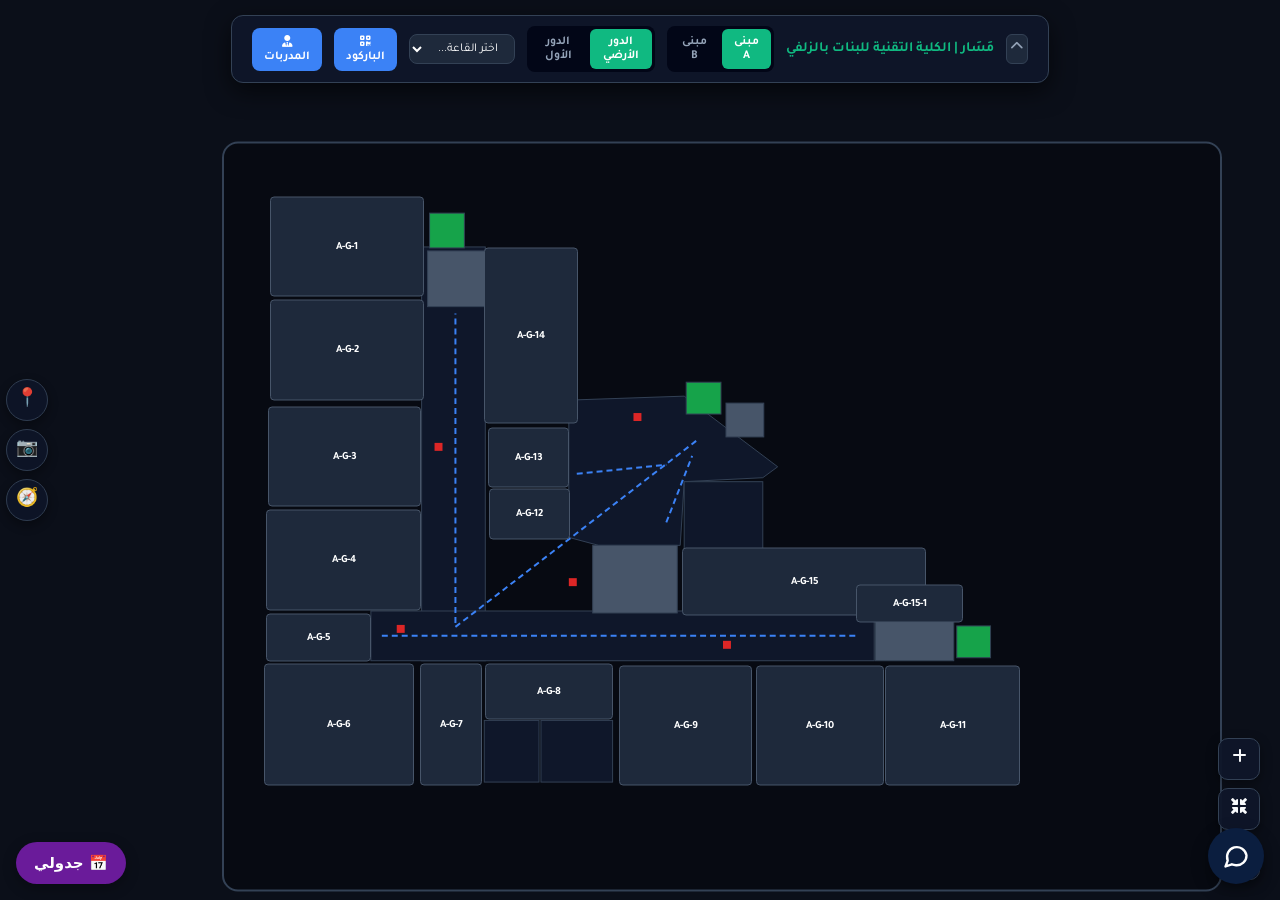
==== index.html @ adf26fe3 "Add files via upload" ====
<!DOCTYPE html>
<html lang="ar" dir="rtl">
<head>
  <meta charset="UTF-8">
  <script src="splash.js"></script>
  <meta name="viewport" content="width=device-width, initial-scale=1.0">
  <title>خريطة الكلية التقنية للبنات بالزلفي</title>
  <link rel="stylesheet" href="style.css">
  <link href="https://fonts.googleapis.com/css2?family=Tajawal:wght@400;500;700;800&display=swap" rel="stylesheet">
  <link rel="stylesheet" href="https://cdnjs.cloudflare.com/ajax/libs/font-awesome/6.4.0/css/all.min.css">
</head>
<body>

  <!-- أزرار التحكم بالتكبير والتصغير والسحب -->
  <div class="zoom-controls">
    <button onclick="zoomIn()" title="تكبير"><i class="fas fa-plus"></i></button>
    <button onclick="resetZoom()" title="إعادة ضبط"><i class="fas fa-compress-arrows-alt"></i></button>
    <button onclick="zoomOut()" title="تصغير"><i class="fas fa-minus"></i></button>
  </div>

  <!-- الشريط العلوي للتحكم -->
  <header class="top-controls" id="topControls">
    <button class="toggle-btn" onclick="toggleHeader()" title="طوي/إظهار الشريط">
      <i class="fas fa-chevron-up" id="toggleIcon"></i>
    </button>
    
    <div class="brand-title">
      <h2>مَسَار | الكلية التقنية للبنات بالزلفي</h2>
    </div>

    <!-- اختيارات المبنى -->
    <div class="btn-group">
      <button id="bldg-A" class="tab-btn active" onclick="selectBuilding('A')">مبنى A</button>
      <button id="bldg-B" class="tab-btn" onclick="selectBuilding('B')">مبنى B</button>
    </div>
    <!-- اختيارات الأدوار -->
    <div class="btn-group" id="floorSelector"></div>

    <!-- قائمة القاعات -->
    <div class="search-select">
      <select id="roomDropdown" onchange="highlightAndRoute()">
        <option value="">اختر القاعة...</option>
      </select>
    </div>

    <button class="qr-btn" onclick="openQrModal()">
      <i class="fas fa-qrcode"></i> الباركود
    </button>

    <button class="qr-btn" onclick="openTrainers()">
      <i class="fas fa-user-tie"></i> المدربات
    </button>
  </header>

  <!-- مساحة الخريطة مع إمكانية السحب والتكبير -->
  <main class="map-wrapper" id="mapWrapper">
    <div class="blueprint-board" id="blueprintBoard">
      <!-- ممرات المباني SVG -->
      <svg id="corridorSvg" class="svg-layer" viewBox="0 0 1000 750"></svg>

      <!-- القاعات والمكاتب -->
      <div id="roomsContainer"></div>

      <!-- مسارات التوجيه المتناسبة مع الممرات -->
      <svg id="navigationSvg" class="svg-layer" viewBox="0 0 1000 750">
        <path id="routePath" d="" stroke="#10b981" stroke-width="6" stroke-dasharray="10 6" stroke-linecap="round" stroke-linejoin="round" fill="none" />
        <g id="liveMarker" style="display:none;">
          <circle id="markerCircle" r="14" fill="#10b981" stroke="#ffffff" stroke-width="3" />
          <circle r="24" fill="rgba(16, 185, 129, 0.4)" class="ping-ring" />
        </g>
      </svg>
    </div>
  </main>

  <!-- شريط التوجيه السفلي -->
  <div id="infoBanner" class="info-banner" style="display:none;">
    <span id="infoText">جاري التوجيه...</span>
    <button onclick="clearNavigation()" class="clear-btn">إنهاء التوجيه</button>
  </div>

  <!-- نافذة شرح وطريقة تطبيق الباركود -->
  <div id="qrModal" class="modal-overlay">
    <div class="modal-content">
      <h3>شرح وتطبيق نظام الباركود (QR Code)</h3>
      <p class="modal-desc">
        آلية العمل: يتم طباعة ملصق QR كود ولصقه عند بوابة كل مبنى أو عند السلالم. عند مسح الكود بكاميرا الجوال، يتم فتح الخريطة تلقائياً وتحديد موقعك الحالي على الخريطة، ثم تتبع حركتك أثناء المشي.
      </p>

      <div class="qr-preview-box">
        <div class="qr-card">
          <h4>مثال: ملصق عند باب القاعة B-G-11</h4>
          <img src="https://api.qrserver.com/v1/create-qr-code/?size=150x150&data=https%3A%2F%2Fxulb7.github.io%2Fmap%2F%3Ffrom%3DB-G-11" alt="QR Example">
          <code>?from=B-G-11</code>
        </div>
      </div>

      <div class="modal-actions">
        <button onclick="PDR.scan()" class="test-btn">📷 مسح باركود لتحديد موقعي</button>
        <button onclick="testQrScan('B', 'الدور الأرضي', 'B-G-11')" class="test-btn">تجربة مسح باركود القاعة B-G-11</button>
        <button onclick="closeQrModal()" class="close-btn">إغلاق Window</button>
      </div>
    </div>
  </div>

  <!-- نافذة المدربات -->
  <div id="trainersModal" class="modal-overlay">
    <div class="modal-content">
      <h3>المدربات</h3>
      <div id="trainersList" class="tr-list"></div>
      <div class="modal-actions">
        <button onclick="closeTrainers()" class="close-btn">إغلاق</button>
      </div>
    </div>
  </div>
  <style>
    .tr-list{max-height:60vh;overflow-y:auto;margin:12px 0;text-align:right}
    .tr-card{border:1px solid rgba(128,128,128,.35);background:rgba(128,128,128,.12);border-radius:12px;padding:12px;margin-bottom:10px}
    .tr-title{display:block;font-weight:800}
    .tr-office{display:block;font-size:.85em;opacity:.75;margin-top:2px}
    .tr-person{margin-top:8px;padding-top:8px;border-top:1px dashed rgba(128,128,128,.3)}
    .tr-name{display:block;font-weight:700}
    .tr-mail{display:block;font-size:.85em;color:#38bdf8;direction:ltr;text-align:right;word-break:break-all}
    .tr-go{margin-top:10px;width:100%}
  </style>

  <script src="script.js?v=3"></script>
  <script src="pdr-nav.js?v=2"></script>
  <link rel="stylesheet" href="schedule.css">
<script src="schedule.js"></script>
  <script src="assistant.js" defer></script>
</body>
</html>
---- style.css ----
:root {
  --bg-color: #0b0f19;
  --panel-bg: rgba(15, 23, 42, 0.95);
  --border-color: #334155;
  --primary-green: #10b981;
  --primary-blue: #2563eb;
  --text-main: #f8fafc;
  --text-sub: #94a3b8;
}

* {
  box-sizing: border-box;
  margin: 0;
  padding: 0;
  font-family: 'Tajawal', sans-serif;
}

body, html {
  width: 100vw;
  height: 100vh;
  overflow: hidden;
  background-color: var(--bg-color);
  color: var(--text-main);
  user-select: none;
}

/* أزرار التحكم بالتكبير والتصغير */
.zoom-controls {
  position: fixed;
  bottom: 20px;
  right: 20px;
  z-index: 120;
  display: flex;
  flex-direction: column;
  gap: 8px;
}

.zoom-controls button {
  width: 42px;
  height: 42px;
  border-radius: 10px;
  background: var(--panel-bg);
  border: 1px solid var(--border-color);
  color: var(--text-main);
  font-size: 16px;
  cursor: pointer;
  box-shadow: 0 4px 12px rgba(0,0,0,0.4);
  transition: all 0.2s;
}

.zoom-controls button:hover {
  background: var(--primary-green);
  color: #fff;
}

/* الشريط العلوي */
.top-controls {
  position: fixed;
  top: 15px;
  left: 50%;
  transform: translateX(-50%);
  z-index: 100;
  background: var(--panel-bg);
  border: 1px solid var(--border-color);
  border-radius: 12px;
  padding: 10px 20px;
  display: flex;
  align-items: center;
  gap: 12px;
  box-shadow: 0 8px 25px rgba(0,0,0,0.6);
  transition: transform 0.3s ease, opacity 0.3s ease;
}

.top-controls.collapsed {
  transform: translate(-50%, -85%);
  opacity: 0.9;
}

.toggle-btn {
  background: #1e293b;
  border: 1px solid var(--border-color);
  color: var(--text-sub);
  width: 30px;
  height: 30px;
  border-radius: 6px;
  cursor: pointer;
}

.brand-title h2 {
  font-size: 14px;
  color: var(--primary-green);
  white-space: nowrap;
}

.btn-group {
  display: flex;
  background: #020617;
  padding: 3px;
  border-radius: 8px;
  gap: 3px;
}

.tab-btn {
  background: transparent;
  border: none;
  color: var(--text-sub);
  padding: 6px 12px;
  font-size: 12px;
  font-weight: bold;
  border-radius: 6px;
  cursor: pointer;
}

.tab-btn.active {
  background: var(--primary-green);
  color: #fff;
}

#bldg-B.active {
  background: var(--primary-blue);
}

.search-select select {
  background: #1e293b;
  color: #fff;
  border: 1px solid var(--border-color);
  padding: 7px 12px;
  border-radius: 8px;
  font-size: 12px;
  outline: none;
  cursor: pointer;
}

.qr-btn {
  background: #3b82f6;
  color: #fff;
  border: none;
  padding: 7px 12px;
  border-radius: 8px;
  font-size: 12px;
  cursor: pointer;
  font-weight: bold;
}

/* حاوية الخريطة للتكبير والسحب */
.map-wrapper {
  width: 100vw;
  height: 100vh;
  display: flex;
  align-items: center;
  justify-content: center;
  cursor: grab;
}

.map-wrapper:active {
  cursor: grabbing;
}

.blueprint-board {
  position: relative;
  width: 1000px;
  height: 750px;
  background: #070a12;
  border: 2px solid var(--border-color);
  border-radius: 16px;
  transform-origin: center center;
  transition: transform 0.05s linear;
}

.svg-layer {
  position: absolute;
  top: 0;
  left: 0;
  width: 100%;
  height: 100%;
  pointer-events: none;
}

/* تنسيق القاعات والمكاتب */
.room-node {
  position: absolute;
  background: #1e293b;
  border: 1.5px solid #475569;
  color: #ffffff;
  border-radius: 4px;
  display: flex;
  align-items: center;
  justify-content: center;
  font-size: 11px;
  font-weight: bold;
  text-align: center;
  cursor: pointer;
  transition: background 0.2s, border-color 0.2s;
}

.room-node:hover {
  border-color: var(--primary-green);
  background: #334155;
}

.room-node.selected {
  background: var(--primary-green) !important;
  border-color: #34d399 !important;
  color: #fff !important;
  box-shadow: 0 0 20px rgba(16, 185, 129, 0.8);
  z-index: 10;
}

.room-node.blue-bg {
  background: #1e3a8a;
  border-color: #2563eb;
}

.room-node.green-bg {
  background: #064e3b;
  border-color: #059669;
}

/* تأثير الحلقة النابضة للموقع */
.ping-ring {
  animation: ping 1.5s cubic-bezier(0, 0, 0.2, 1) infinite;
}

@keyframes ping {
  75%, 100% {
    transform: scale(2);
    opacity: 0;
  }
}

/* شريط التوجيه السفلي */
.info-banner {
  position: fixed;
  bottom: 25px;
  left: 50%;
  transform: translateX(-50%);
  background: var(--panel-bg);
  border: 1px solid var(--primary-green);
  padding: 10px 20px;
  border-radius: 10px;
  display: flex;
  align-items: center;
  gap: 15px;
  font-size: 13px;
  z-index: 110;
}

.clear-btn {
  background: #ef4444;
  color: #fff;
  border: none;
  padding: 5px 12px;
  border-radius: 6px;
  cursor: pointer;
  font-size: 11px;
}

/* النافذة المنبثقة للباركود */
.modal-overlay {
  position: fixed;
  top:0; left:0; width:100vw; height:100vh;
  background: rgba(0,0,0,0.8);
  z-index: 200;
  display: none;
  align-items: center;
  justify-content: center;
}

.modal-content {
  background: #0f172a;
  border: 1px solid var(--border-color);
  border-radius: 16px;
  padding: 25px;
  max-width: 500px;
  width: 90%;
  text-align: center;
}

.modal-desc {
  font-size: 13px;
  color: var(--text-sub);
  margin: 15px 0;
  line-height: 1.6;
}

.qr-preview-box {
  background: #020617;
  padding: 15px;
  border-radius: 10px;
  margin-bottom: 20px;
}

.qr-card img {
  border-radius: 8px;
  margin: 10px 0;
}

.qr-card code {
  display: block;
  font-size: 11px;
  color: var(--primary-green);
}

.modal-actions {
  display: flex;
  gap: 10px;
  justify-content: center;
}

.test-btn {
  background: var(--primary-green);
  color: #fff;
  border: none;
  padding: 8px 15px;
  border-radius: 8px;
  cursor: pointer;
  font-size: 12px;
}

.close-btn {
  background: #334155;
  color: #fff;
  border: none;
  padding: 8px 15px;
  border-radius: 8px;
  cursor: pointer;
  font-size: 12px;
}

/* ===== تحسينات الجوال (إضافة فقط) ===== */
@media (max-width: 700px) {
  body, html, .map-wrapper { height: 100dvh; }

  .top-controls {
    width: calc(100vw - 16px);
    top: 8px;
    padding: 8px 10px;
    flex-wrap: wrap;
    justify-content: center;
    gap: 8px;
  }

  .brand-title { flex: 1 1 auto; text-align: center; }
  .brand-title h2 { font-size: 13px; white-space: normal; }
  .search-select select { max-width: 150px; }

  .zoom-controls { bottom: 90px; right: 12px; }

  .info-banner {
    width: calc(100vw - 24px);
    bottom: 12px;
    flex-wrap: wrap;
    justify-content: center;
    font-size: 12px;
  }
}
---- schedule.css ----
#sch-btn{position:fixed;bottom:16px;left:16px;z-index:9999;background:#6a1b9a;color:#fff;border:0;border-radius:28px;padding:12px 18px;font:600 15px system-ui,sans-serif;box-shadow:0 4px 14px rgba(0,0,0,.3);cursor:pointer}
#sch-modal{position:fixed;inset:0;background:rgba(0,0,0,.5);z-index:10000;display:none;align-items:flex-end;justify-content:center;direction:rtl;font-family:system-ui,sans-serif}
#sch-modal.open{display:flex}
#sch-box{background:#fff;color:#222;width:100%;max-width:480px;max-height:90vh;overflow:auto;border-radius:18px 18px 0 0;padding:18px}
#sch-box h3{margin:0 0 12px;font-size:18px}
#sch-form{display:grid;grid-template-columns:1fr 1fr;gap:8px}
#sch-form input,#sch-form select{padding:10px;border:1px solid #ccc;border-radius:10px;font-size:15px;width:100%;box-sizing:border-box}
#sch-form .full{grid-column:1/-1}
.sch-primary{background:#6a1b9a;color:#fff;border:0;border-radius:10px;padding:11px;font-size:15px;cursor:pointer}
.sch-ghost{background:#eee;border:0;border-radius:10px;padding:11px;font-size:15px;cursor:pointer}
#sch-list{margin:14px 0;padding:0;list-style:none}
#sch-list li{display:flex;justify-content:space-between;align-items:center;gap:8px;border-bottom:1px solid #eee;padding:9px 0;font-size:14px}
#sch-list small{color:#666;display:block}
#sch-list button{background:none;border:0;color:#c62828;font-size:18px;cursor:pointer}
#sch-status{font-size:13px;color:#555;margin:8px 0}
#sch-actions{display:flex;gap:8px}
#sch-actions button{flex:1}
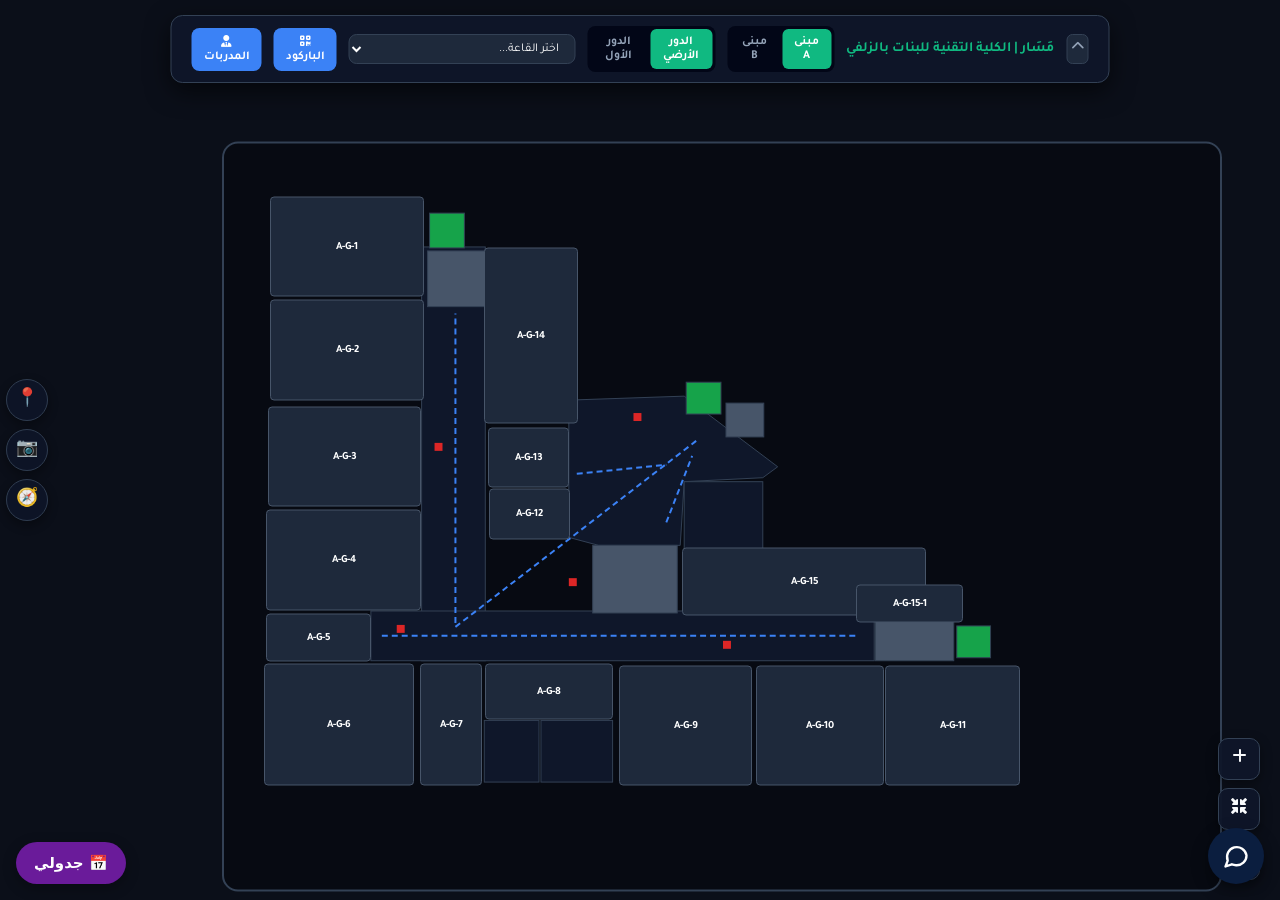
==== commit af355996: "Add files via upload" ====
--- a/index.html
+++ b/index.html
@@ -123,10 +123,10 @@
     .tr-go{margin-top:10px;width:100%}
   </style>
 
-  <script src="script.js?v=3"></script>
+  <script src="script.js?v=4"></script>
   <script src="pdr-nav.js?v=2"></script>
   <link rel="stylesheet" href="schedule.css">
 <script src="schedule.js"></script>
-  <script src="assistant.js" defer></script>
+  <script src="assistant.js?v=2" defer></script>
 </body>
 </html>
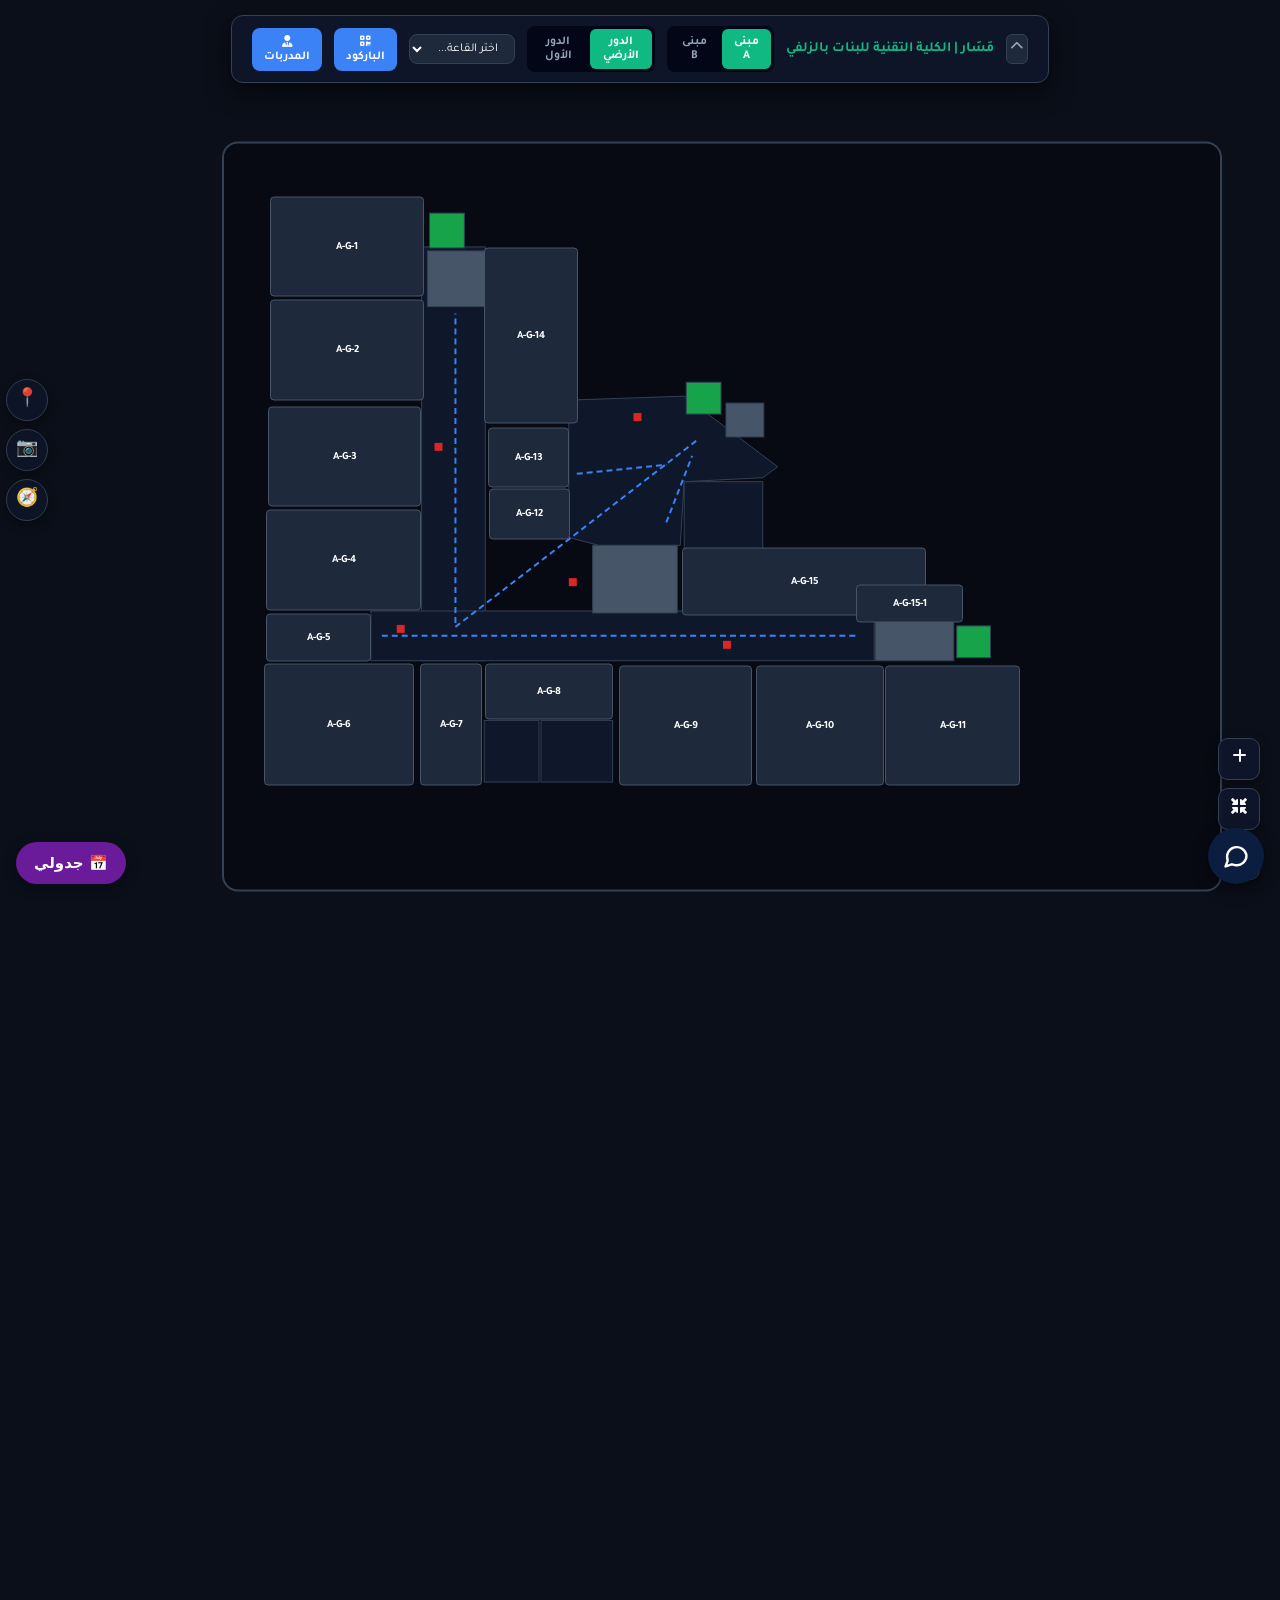
==== commit b5626c68: "Add files via upload" ====
--- a/index.html
+++ b/index.html
@@ -123,10 +123,11 @@
     .tr-go{margin-top:10px;width:100%}
   </style>
 
-  <script src="script.js?v=4"></script>
-  <script src="pdr-nav.js?v=2"></script>
+  <script src="script.js?v=3"></script>
+  <script src="pdr-nav.js?v=3"></script>
+  <script src="nav-mode.js?v=1"></script>
   <link rel="stylesheet" href="schedule.css">
 <script src="schedule.js"></script>
-  <script src="assistant.js?v=2" defer></script>
+  <script src="assistant.js" defer></script>
 </body>
 </html>
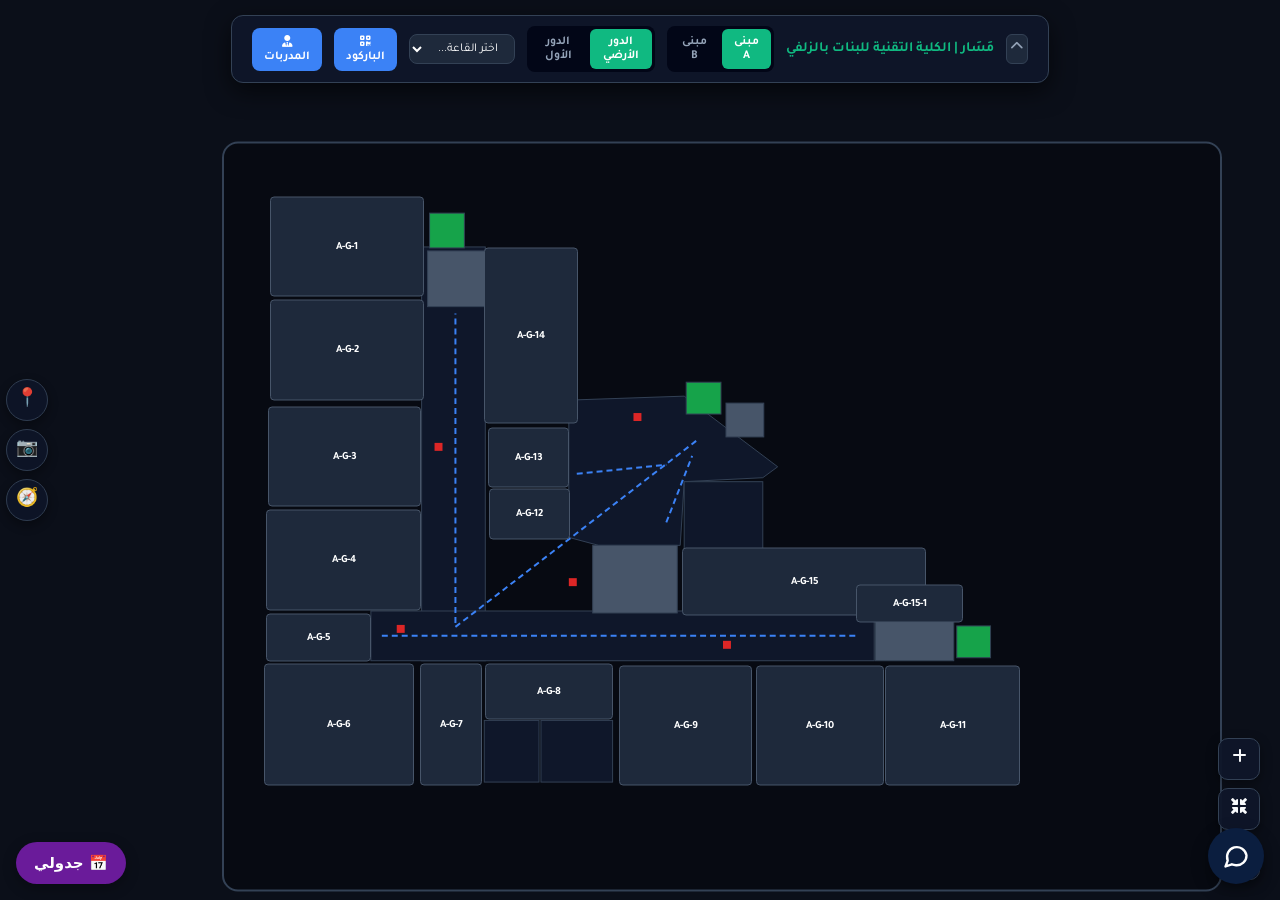
==== commit 16e6f841: "Add files via upload" ====
--- a/index.html
+++ b/index.html
@@ -125,7 +125,7 @@
 
   <script src="script.js?v=3"></script>
   <script src="pdr-nav.js?v=3"></script>
-  <script src="nav-mode.js?v=1"></script>
+  <script src="nav-mode.js?v=2"></script>
   <link rel="stylesheet" href="schedule.css">
 <script src="schedule.js"></script>
   <script src="assistant.js" defer></script>
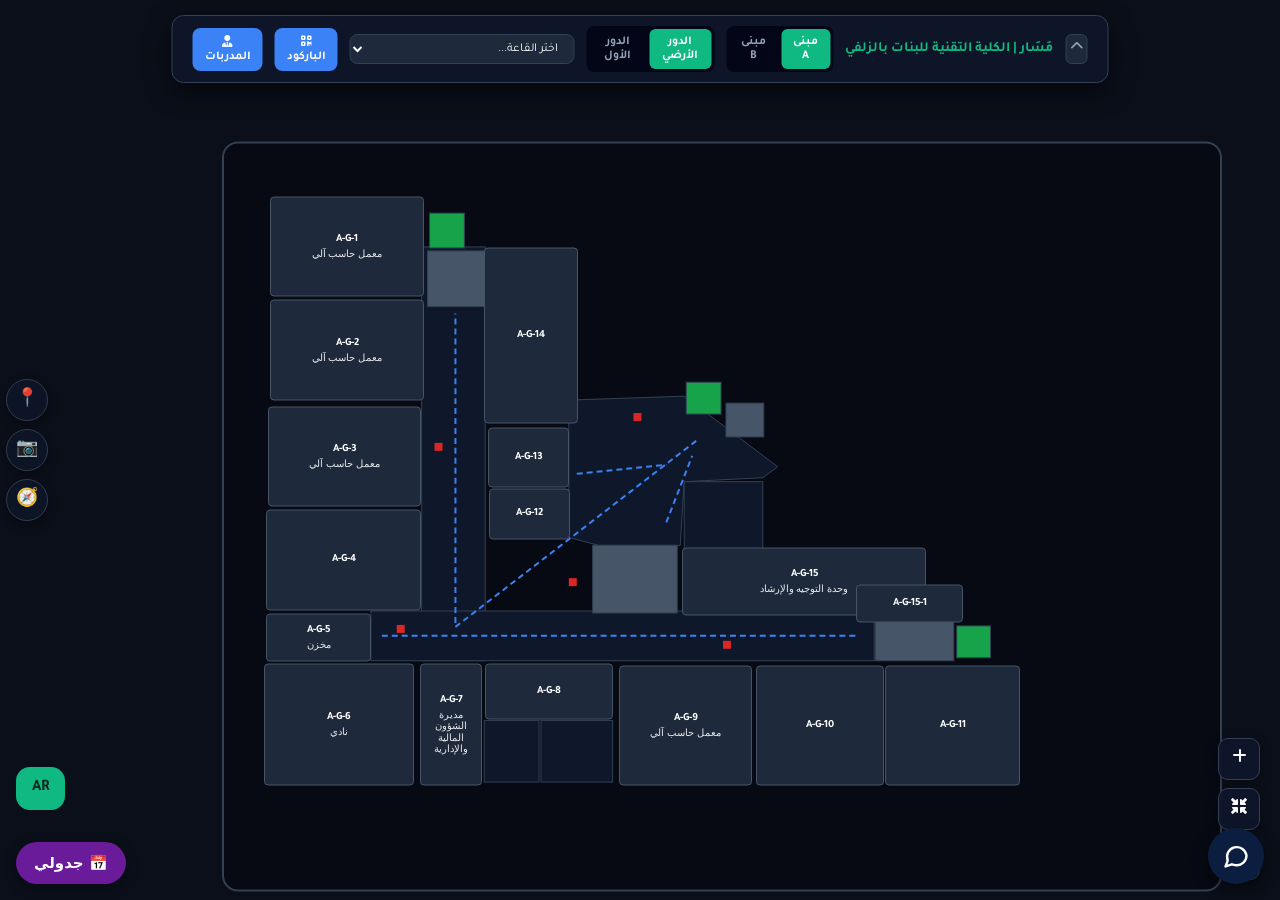
==== commit 4ff31960: "Update index.html" ====
--- a/index.html
+++ b/index.html
@@ -129,5 +129,6 @@
   <link rel="stylesheet" href="schedule.css">
 <script src="schedule.js"></script>
   <script src="assistant.js" defer></script>
+  <a href="ar.html" style="position:fixed;bottom:90px;left:16px;z-index:9999;background:#10b981;color:#04281d;padding:12px 16px;border-radius:14px;font-weight:700;text-decoration:none">AR</a>
 </body>
 </html>
--- a/style.css
+++ b/style.css
@@ -191,6 +191,29 @@
   text-align: center;
   cursor: pointer;
   transition: background 0.2s, border-color 0.2s;
+}
+
+.room-node {
+  flex-direction: column;
+  gap: 1px;
+  padding: 1px 2px;
+  overflow: hidden;
+  line-height: 1.15;
+}
+
+.room-code {
+  display: block;
+  direction: ltr;
+  unicode-bidi: isolate;
+}
+
+.room-name {
+  display: block;
+  font-size: 10px;
+  font-weight: 500;
+  opacity: 0.9;
+  max-width: 100%;
+  word-wrap: break-word;
 }
 
 .room-node:hover {
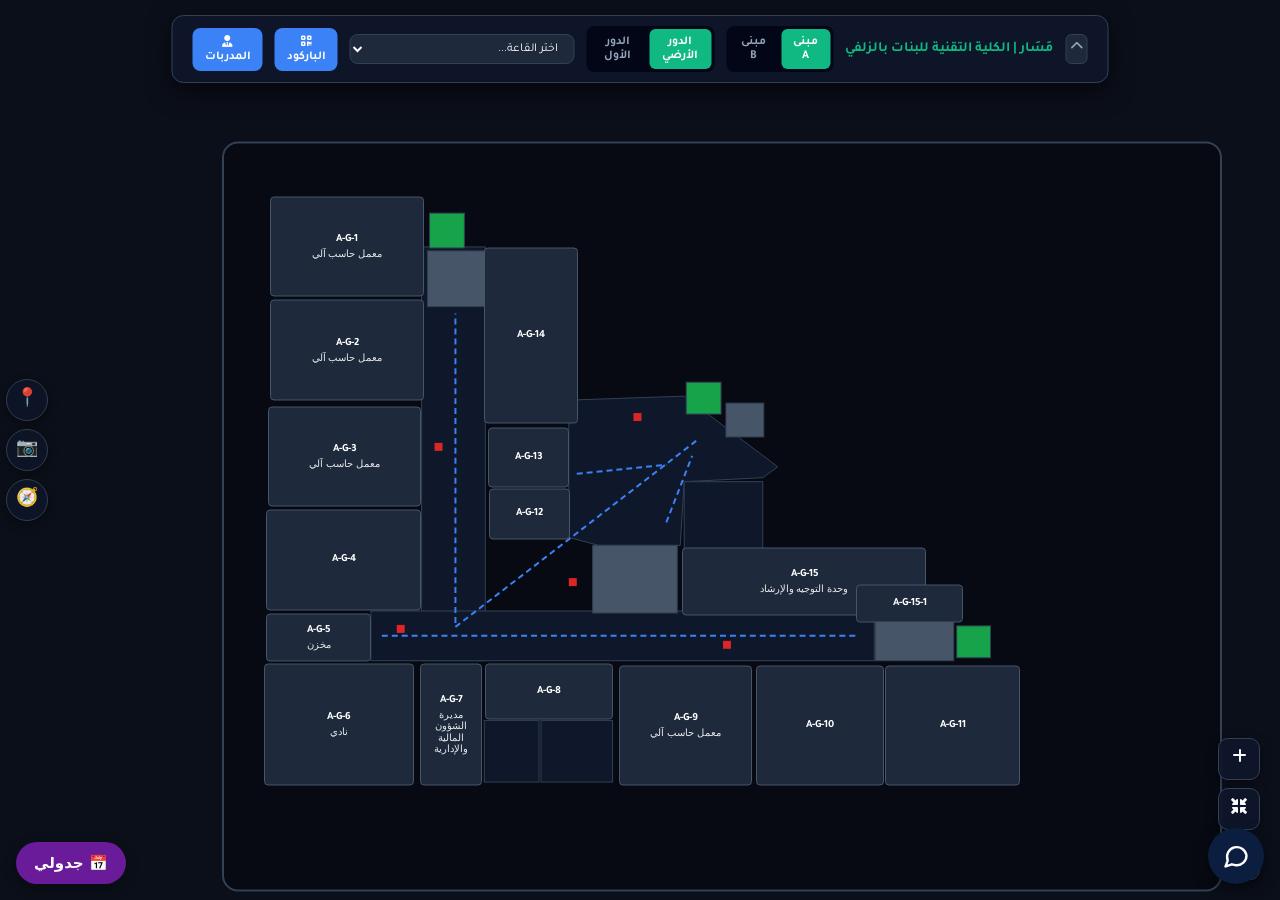
==== commit 5889055f: "Update index.html" ====
--- a/index.html
+++ b/index.html
@@ -129,6 +129,5 @@
   <link rel="stylesheet" href="schedule.css">
 <script src="schedule.js"></script>
   <script src="assistant.js" defer></script>
-  <a href="ar.html" style="position:fixed;bottom:90px;left:16px;z-index:9999;background:#10b981;color:#04281d;padding:12px 16px;border-radius:14px;font-weight:700;text-decoration:none">AR</a>
 </body>
 </html>
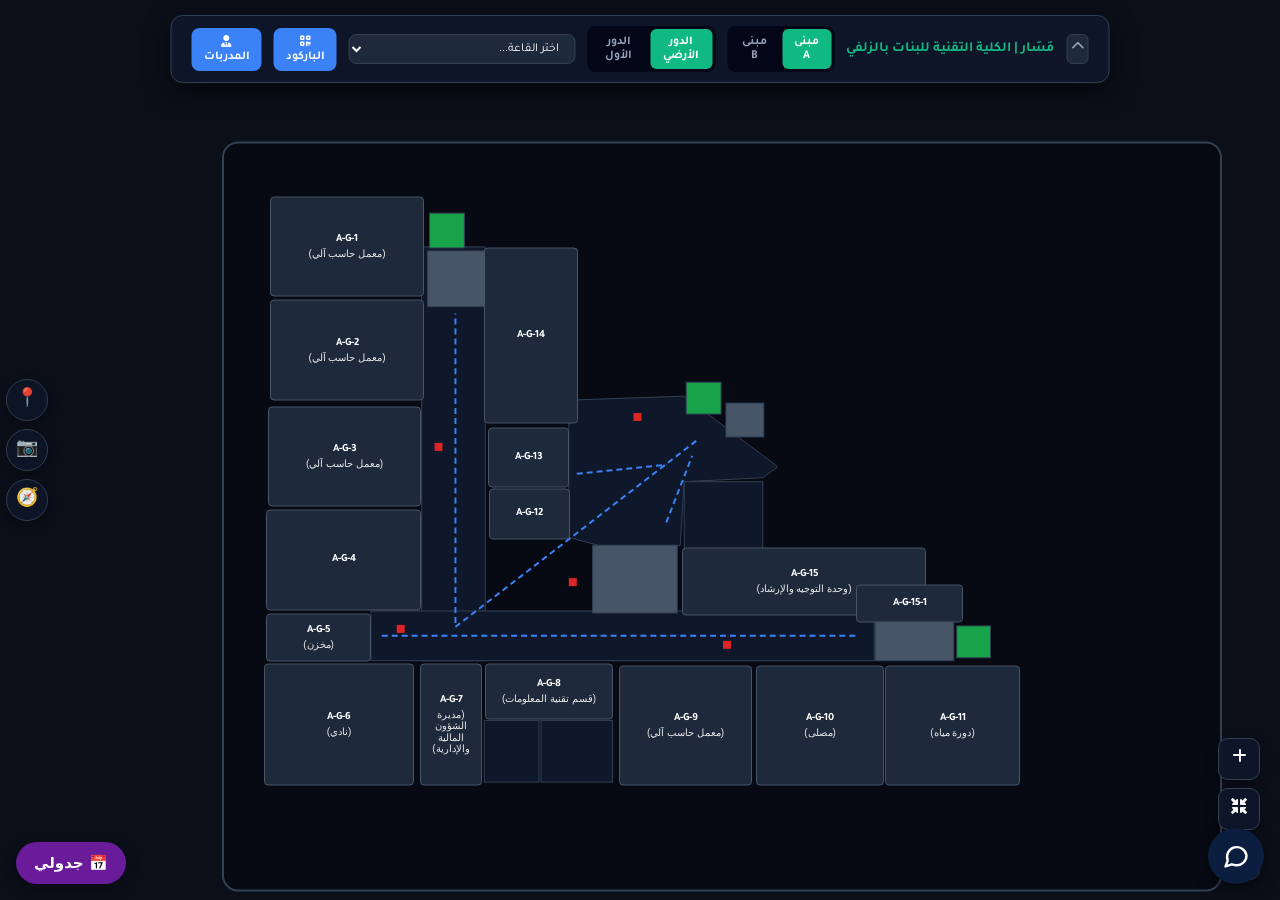
==== commit 44c50dba: "Add files via upload" ====
--- a/index.html
+++ b/index.html
@@ -123,7 +123,7 @@
     .tr-go{margin-top:10px;width:100%}
   </style>
 
-  <script src="script.js?v=3"></script>
+  <script src="script.js?v=4"></script>
   <script src="pdr-nav.js?v=3"></script>
   <script src="nav-mode.js?v=2"></script>
   <link rel="stylesheet" href="schedule.css">
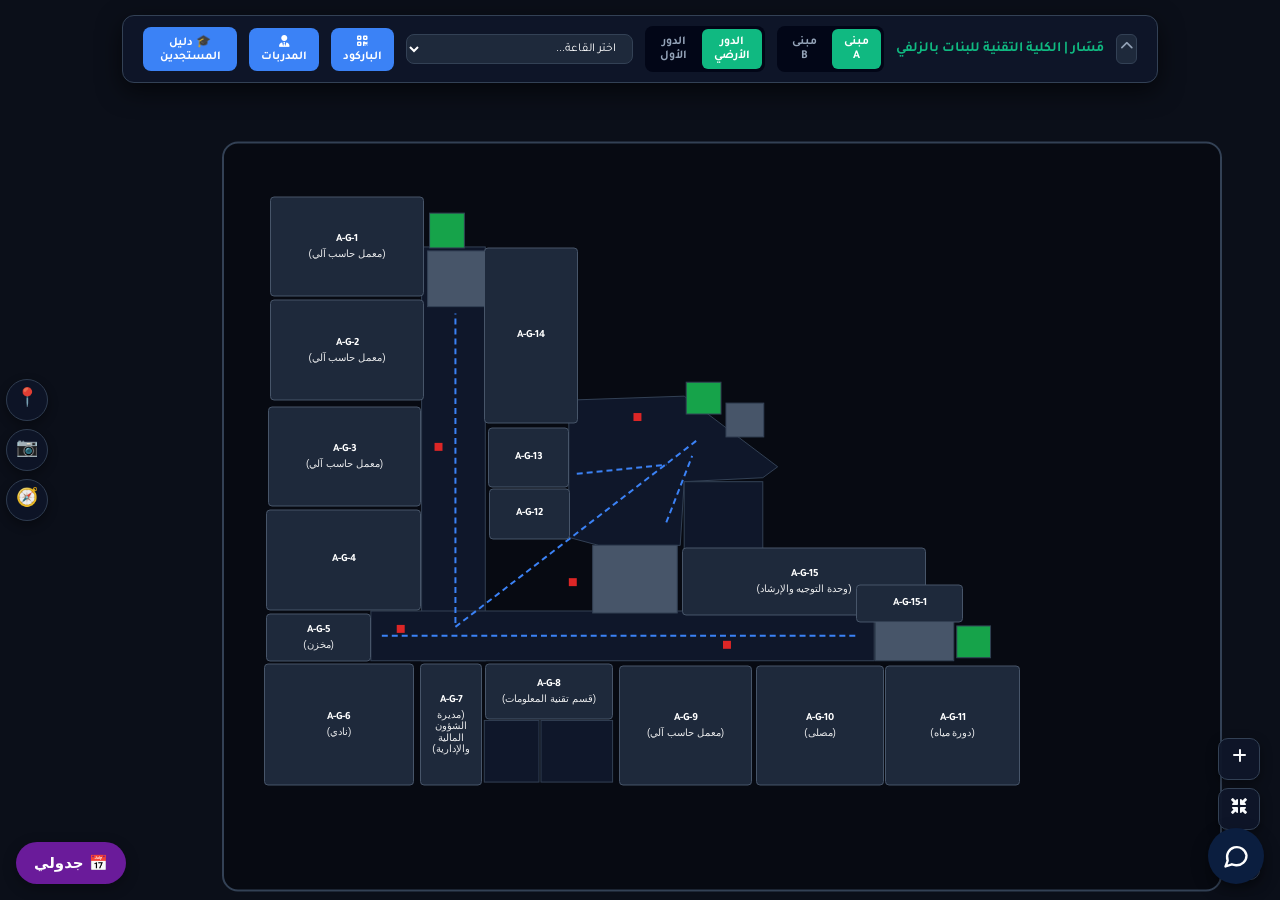
==== commit 5a761141: "Update index.html" ====
--- a/index.html
+++ b/index.html
@@ -128,6 +128,7 @@
   <script src="nav-mode.js?v=2"></script>
   <link rel="stylesheet" href="schedule.css">
 <script src="schedule.js"></script>
+  <script src="guide.js" defer></script>
   <script src="assistant.js" defer></script>
 </body>
 </html>
